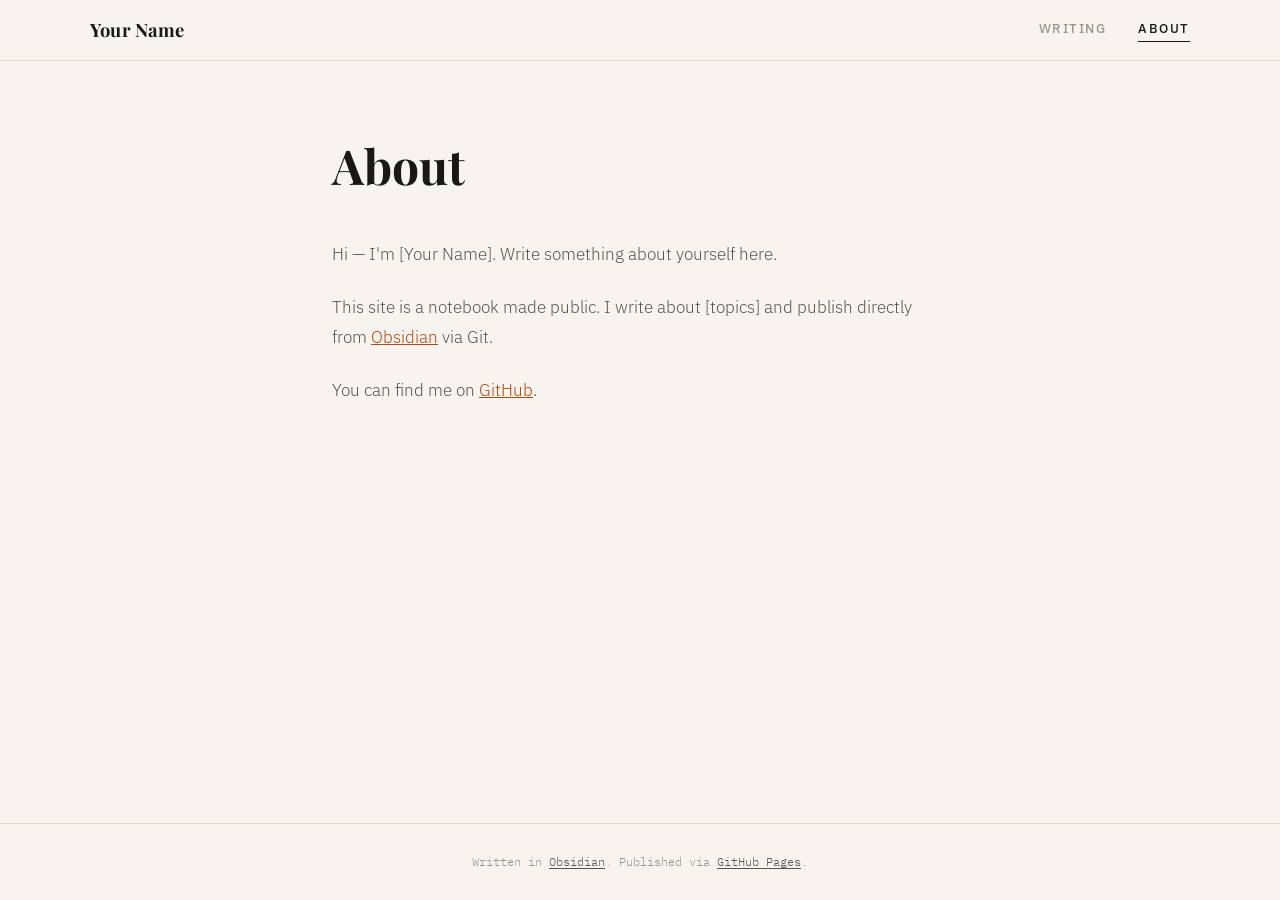
==== about.html @ 258dfccd "Site setup Files from claude. Need a space to publish posts directly from an obsidian vault which ca" ====
<!DOCTYPE html>
<html lang="en">
<head>
  <meta charset="UTF-8">
  <meta name="viewport" content="width=device-width, initial-scale=1.0">
  <title>About — Your Name</title>
  <link rel="stylesheet" href="style.css">
  <link rel="preconnect" href="https://fonts.googleapis.com">
  <link href="https://fonts.googleapis.com/css2?family=Playfair+Display:ital,wght@0,400;0,700;1,400&family=IBM+Plex+Mono:wght@400;500&family=IBM+Plex+Sans:wght@300;400;500&display=swap" rel="stylesheet">
  <style>
    .about-layout {
      max-width: 680px;
      margin: 0 auto;
      padding: 4rem 2rem 6rem;
      flex: 1;
    }
    .about-layout h1 {
      font-family: var(--font-display);
      font-size: 3rem;
      font-weight: 700;
      margin-bottom: 2rem;
    }
    .about-layout p {
      font-size: 1.0625rem;
      line-height: 1.8;
      color: var(--ink-light);
      margin-bottom: 1.4rem;
    }
    .about-layout a { color: var(--accent); text-decoration: underline; }
  </style>
</head>
<body>
  <header class="site-header">
    <div class="header-inner">
      <a href="index.html" class="site-title">Your Name</a>
      <nav class="site-nav">
        <a href="index.html" class="nav-link">Writing</a>
        <a href="about.html" class="nav-link active">About</a>
      </nav>
    </div>
  </header>

  <main class="about-layout">
    <h1>About</h1>
    <p>Hi — I'm [Your Name]. Write something about yourself here.</p>
    <p>This site is a notebook made public. I write about [topics] and publish directly from <a href="https://obsidian.md" target="_blank">Obsidian</a> via Git.</p>
    <p>You can find me on <a href="#">GitHub</a>.</p>
  </main>

  <footer class="site-footer">
    <p>Written in <a href="https://obsidian.md" target="_blank">Obsidian</a>. Published via <a href="https://pages.github.com" target="_blank">GitHub Pages</a>.</p>
  </footer>
</body>
</html>
---- style.css ----
/* ============================================================
   DESIGN SYSTEM
   ============================================================ */
:root {
  --ink:        #1a1814;
  --ink-light:  #5c554a;
  --ink-faint:  #9c9488;
  --paper:      #f7f4ef;
  --paper-warm: #f0ebe2;
  --paper-card: #faf8f4;
  --accent:     #b5470c;
  --accent-dim: #d4622a;
  --rule:       #e0d8ce;

  --font-display: 'Playfair Display', Georgia, serif;
  --font-body:    'IBM Plex Sans', system-ui, sans-serif;
  --font-mono:    'IBM Plex Mono', 'Courier New', monospace;

  --max-width: 1100px;
  --post-width: 680px;
}

/* ============================================================
   RESET & BASE
   ============================================================ */
*, *::before, *::after { box-sizing: border-box; margin: 0; padding: 0; }

html { font-size: 16px; scroll-behavior: smooth; }

body {
  background: var(--paper);
  color: var(--ink);
  font-family: var(--font-body);
  font-weight: 300;
  line-height: 1.7;
  min-height: 100vh;
  display: flex;
  flex-direction: column;
}

a { color: inherit; text-decoration: none; }

/* ============================================================
   HEADER
   ============================================================ */
.site-header {
  border-bottom: 1px solid var(--rule);
  padding: 0 2rem;
  position: sticky;
  top: 0;
  background: color-mix(in srgb, var(--paper) 92%, transparent);
  backdrop-filter: blur(12px);
  z-index: 100;
}

.header-inner {
  max-width: var(--max-width);
  margin: 0 auto;
  display: flex;
  align-items: center;
  justify-content: space-between;
  height: 60px;
}

.site-title {
  font-family: var(--font-display);
  font-size: 1.15rem;
  font-weight: 700;
  letter-spacing: 0.01em;
  color: var(--ink);
  transition: color 0.2s;
}
.site-title:hover { color: var(--accent); }

.site-nav { display: flex; gap: 2rem; }

.nav-link {
  font-size: 0.8rem;
  font-weight: 500;
  letter-spacing: 0.12em;
  text-transform: uppercase;
  color: var(--ink-faint);
  transition: color 0.2s;
  padding-bottom: 2px;
  border-bottom: 1px solid transparent;
}
.nav-link:hover,
.nav-link.active {
  color: var(--ink);
  border-bottom-color: var(--ink);
}

/* ============================================================
   HERO
   ============================================================ */
.hero {
  max-width: var(--max-width);
  margin: 0 auto;
  padding: 5rem 2rem 3.5rem;
}

.hero-label {
  font-family: var(--font-mono);
  font-size: 0.78rem;
  color: var(--accent);
  letter-spacing: 0.06em;
  margin-bottom: 1rem;
}

.hero-title {
  font-family: var(--font-display);
  font-size: clamp(2.8rem, 6vw, 4.8rem);
  font-weight: 700;
  line-height: 1.1;
  color: var(--ink);
}

.hero-title em {
  font-style: italic;
  color: var(--accent);
}

/* ============================================================
   POSTS GRID
   ============================================================ */
.posts-section {
  max-width: var(--max-width);
  margin: 0 auto;
  padding: 1rem 2rem 6rem;
  flex: 1;
}

.posts-grid {
  display: grid;
  grid-template-columns: repeat(auto-fill, minmax(300px, 1fr));
  gap: 1.5px;
  border: 1.5px solid var(--rule);
}

.post-card {
  background: var(--paper-card);
  border: none;
}

.card-link {
  display: block;
  padding: 2rem 2rem 1.75rem;
  height: 100%;
  border: 1.5px solid transparent;
  transition: background 0.2s, border-color 0.2s;
  position: relative;
  overflow: hidden;
}
.card-link::before {
  content: '';
  position: absolute;
  top: 0; left: 0;
  width: 3px;
  height: 100%;
  background: var(--accent);
  transform: scaleY(0);
  transform-origin: bottom;
  transition: transform 0.25s ease;
}
.card-link:hover { background: var(--paper-warm); }
.card-link:hover::before { transform: scaleY(1); }

.card-meta {
  display: flex;
  gap: 0.75rem;
  align-items: center;
  margin-bottom: 0.85rem;
  flex-wrap: wrap;
}

.card-category {
  font-family: var(--font-mono);
  font-size: 0.68rem;
  letter-spacing: 0.1em;
  text-transform: uppercase;
  color: var(--accent);
  background: color-mix(in srgb, var(--accent) 10%, transparent);
  padding: 0.2em 0.6em;
  border-radius: 2px;
}

.card-date {
  font-family: var(--font-mono);
  font-size: 0.72rem;
  color: var(--ink-faint);
}

.card-title {
  font-family: var(--font-display);
  font-size: 1.25rem;
  font-weight: 700;
  line-height: 1.3;
  color: var(--ink);
  margin-bottom: 0.75rem;
}

.card-preview {
  font-size: 0.875rem;
  color: var(--ink-light);
  line-height: 1.65;
  margin-bottom: 1.5rem;
}

.card-read {
  font-family: var(--font-mono);
  font-size: 0.72rem;
  letter-spacing: 0.08em;
  color: var(--accent);
  display: block;
}

/* ============================================================
   LOADING & ERROR STATES
   ============================================================ */
.loading-state {
  display: flex;
  gap: 0.5rem;
  justify-content: center;
  padding: 4rem 0;
}

.loading-dot {
  width: 6px; height: 6px;
  border-radius: 50%;
  background: var(--ink-faint);
  animation: pulse 1.2s ease-in-out infinite;
}
.loading-dot:nth-child(2) { animation-delay: 0.2s; }
.loading-dot:nth-child(3) { animation-delay: 0.4s; }

@keyframes pulse {
  0%, 80%, 100% { transform: scale(0.7); opacity: 0.4; }
  40% { transform: scale(1); opacity: 1; }
}

.error-state {
  padding: 3rem 2rem;
  max-width: 500px;
  margin: 0 auto;
  text-align: center;
  font-family: var(--font-mono);
  font-size: 0.85rem;
  color: var(--ink-light);
  border: 1px dashed var(--rule);
}

/* ============================================================
   POST PAGE LAYOUT
   ============================================================ */
.post-layout {
  display: grid;
  grid-template-columns: 260px 1fr;
  max-width: var(--max-width);
  margin: 0 auto;
  flex: 1;
  width: 100%;
  padding: 0 1rem;
  gap: 3rem;
  align-items: start;
}

/* ---- SIDEBAR ---- */
.sidebar {
  position: sticky;
  top: 80px;
  padding: 2.5rem 0 2rem;
  border-right: 1px solid var(--rule);
  max-height: calc(100vh - 80px);
  overflow-y: auto;
}
.sidebar::-webkit-scrollbar { width: 4px; }
.sidebar::-webkit-scrollbar-track { background: transparent; }
.sidebar::-webkit-scrollbar-thumb { background: var(--rule); border-radius: 4px; }

.sidebar-inner { padding-right: 2rem; }

.back-link {
  font-family: var(--font-mono);
  font-size: 0.72rem;
  letter-spacing: 0.06em;
  color: var(--ink-faint);
  display: inline-block;
  margin-bottom: 2rem;
  transition: color 0.2s;
}
.back-link:hover { color: var(--accent); }

.sidebar-heading {
  font-family: var(--font-mono);
  font-size: 0.65rem;
  letter-spacing: 0.14em;
  text-transform: uppercase;
  color: var(--ink-faint);
  margin-bottom: 1rem;
}

.sidebar-nav { display: flex; flex-direction: column; gap: 0; }

.sidebar-link {
  font-size: 0.82rem;
  color: var(--ink-light);
  padding: 0.5rem 0.75rem;
  border-radius: 3px;
  transition: background 0.15s, color 0.15s;
  line-height: 1.4;
  border-left: 2px solid transparent;
}
.sidebar-link:hover { background: var(--paper-warm); color: var(--ink); }
.sidebar-link.active {
  color: var(--accent);
  border-left-color: var(--accent);
  background: color-mix(in srgb, var(--accent) 6%, transparent);
}

.sidebar-loading {
  font-family: var(--font-mono);
  font-size: 0.75rem;
  color: var(--ink-faint);
  padding: 0.5rem 0.75rem;
}

/* ---- POST MAIN ---- */
.post-main {
  padding: 3rem 0 6rem;
  max-width: var(--post-width);
}

.post-header { margin-bottom: 3rem; }

.post-header-meta {
  display: flex;
  gap: 1rem;
  align-items: center;
  margin-bottom: 1rem;
}

.post-category {
  font-family: var(--font-mono);
  font-size: 0.68rem;
  letter-spacing: 0.1em;
  text-transform: uppercase;
  color: var(--accent);
  background: color-mix(in srgb, var(--accent) 10%, transparent);
  padding: 0.2em 0.6em;
  border-radius: 2px;
}

.post-date {
  font-family: var(--font-mono);
  font-size: 0.78rem;
  color: var(--ink-faint);
}

.post-title {
  font-family: var(--font-display);
  font-size: clamp(2rem, 4vw, 3rem);
  font-weight: 700;
  line-height: 1.2;
  color: var(--ink);
}

/* ---- POST BODY TYPOGRAPHY ---- */
.post-body {
  font-size: 1.0625rem;
  line-height: 1.8;
  color: var(--ink);
}

.post-body h2 {
  font-family: var(--font-display);
  font-size: 1.65rem;
  font-weight: 700;
  margin: 2.75rem 0 1rem;
  color: var(--ink);
}

.post-body h3 {
  font-family: var(--font-display);
  font-size: 1.25rem;
  font-weight: 700;
  font-style: italic;
  margin: 2.25rem 0 0.75rem;
  color: var(--ink);
}

.post-body h4 {
  font-family: var(--font-mono);
  font-size: 0.8rem;
  letter-spacing: 0.1em;
  text-transform: uppercase;
  color: var(--ink-light);
  margin: 2rem 0 0.5rem;
}

.post-body p { margin-bottom: 1.4rem; }

.post-body a {
  color: var(--accent);
  text-decoration: underline;
  text-decoration-color: color-mix(in srgb, var(--accent) 40%, transparent);
  text-underline-offset: 3px;
  transition: text-decoration-color 0.2s;
}
.post-body a:hover { text-decoration-color: var(--accent); }

.post-body strong { font-weight: 500; color: var(--ink); }
.post-body em { font-style: italic; }

.post-body code {
  font-family: var(--font-mono);
  font-size: 0.875em;
  background: var(--paper-warm);
  border: 1px solid var(--rule);
  padding: 0.1em 0.4em;
  border-radius: 3px;
  color: var(--accent);
}

.post-body pre {
  background: var(--ink);
  color: #d4c9b8;
  padding: 1.5rem;
  border-radius: 4px;
  overflow-x: auto;
  margin: 1.5rem 0;
  font-family: var(--font-mono);
  font-size: 0.85rem;
  line-height: 1.6;
}
.post-body pre code {
  background: none;
  border: none;
  padding: 0;
  color: inherit;
  font-size: inherit;
}

.post-body blockquote {
  border-left: 3px solid var(--accent);
  padding: 0.25rem 0 0.25rem 1.5rem;
  margin: 1.75rem 0;
  color: var(--ink-light);
  font-style: italic;
}

.post-body ul, .post-body ol {
  padding-left: 1.5rem;
  margin-bottom: 1.4rem;
}
.post-body li { margin-bottom: 0.4rem; }
.post-body ul li::marker { color: var(--accent); }

.post-body hr {
  border: none;
  border-top: 1px solid var(--rule);
  margin: 2.5rem 0;
}

.post-body img {
  max-width: 100%;
  border-radius: 4px;
  margin: 1.5rem 0;
}

.post-body table {
  width: 100%;
  border-collapse: collapse;
  margin: 1.5rem 0;
  font-size: 0.9rem;
}
.post-body th {
  font-family: var(--font-mono);
  font-size: 0.72rem;
  letter-spacing: 0.08em;
  text-transform: uppercase;
  color: var(--ink-faint);
  border-bottom: 2px solid var(--rule);
  padding: 0.5rem 0.75rem;
  text-align: left;
}
.post-body td {
  padding: 0.6rem 0.75rem;
  border-bottom: 1px solid var(--rule);
}

/* ---- POST NAV ---- */
.post-footer {
  margin-top: 4rem;
  padding-top: 2rem;
  border-top: 1px solid var(--rule);
}

.post-nav {
  display: grid;
  grid-template-columns: 1fr 1fr;
  gap: 1rem;
  margin-bottom: 2rem;
}

.post-nav-link {
  display: flex;
  flex-direction: column;
  gap: 0.35rem;
  padding: 1rem 1.25rem;
  background: var(--paper-card);
  border: 1px solid var(--rule);
  transition: border-color 0.2s, background 0.2s;
  border-radius: 3px;
}
.post-nav-link:hover { background: var(--paper-warm); border-color: var(--accent); }
.post-nav-link.next { text-align: right; }

.post-nav-link span:first-child {
  font-family: var(--font-mono);
  font-size: 0.68rem;
  letter-spacing: 0.1em;
  text-transform: uppercase;
  color: var(--ink-faint);
}
.post-nav-title {
  font-family: var(--font-display);
  font-size: 0.9rem;
  color: var(--ink);
  font-weight: 700;
}

.back-to-all {
  font-family: var(--font-mono);
  font-size: 0.75rem;
  color: var(--ink-faint);
  letter-spacing: 0.06em;
  transition: color 0.2s;
}
.back-to-all:hover { color: var(--accent); }

/* ============================================================
   FOOTER
   ============================================================ */
.site-footer {
  border-top: 1px solid var(--rule);
  padding: 1.75rem 2rem;
  text-align: center;
  font-family: var(--font-mono);
  font-size: 0.72rem;
  color: var(--ink-faint);
}
.site-footer a {
  color: var(--ink-light);
  text-decoration: underline;
  text-underline-offset: 2px;
}
.site-footer a:hover { color: var(--accent); }

/* ============================================================
   RESPONSIVE
   ============================================================ */
@media (max-width: 860px) {
  .post-layout {
    grid-template-columns: 1fr;
    padding: 0;
    gap: 0;
  }

  .sidebar {
    position: static;
    max-height: none;
    border-right: none;
    border-bottom: 1px solid var(--rule);
    padding: 1.25rem 1.5rem;
    overflow: visible;
  }

  .sidebar-inner { padding-right: 0; }

  .sidebar-heading, .sidebar-nav { display: none; }

  .back-link { margin-bottom: 0; }

  .post-main {
    padding: 2rem 1.5rem 4rem;
    max-width: 100%;
  }

  .post-nav { grid-template-columns: 1fr; }
  .post-nav-link.next { text-align: left; }
}

@media (max-width: 600px) {
  .hero { padding: 3rem 1.5rem 2rem; }
  .posts-section { padding: 1rem 0 4rem; }
  .posts-grid { gap: 1px; grid-template-columns: 1fr; border: none; }
  .post-card { border-bottom: 1px solid var(--rule); }
  .hero-title { font-size: 2.4rem; }
}
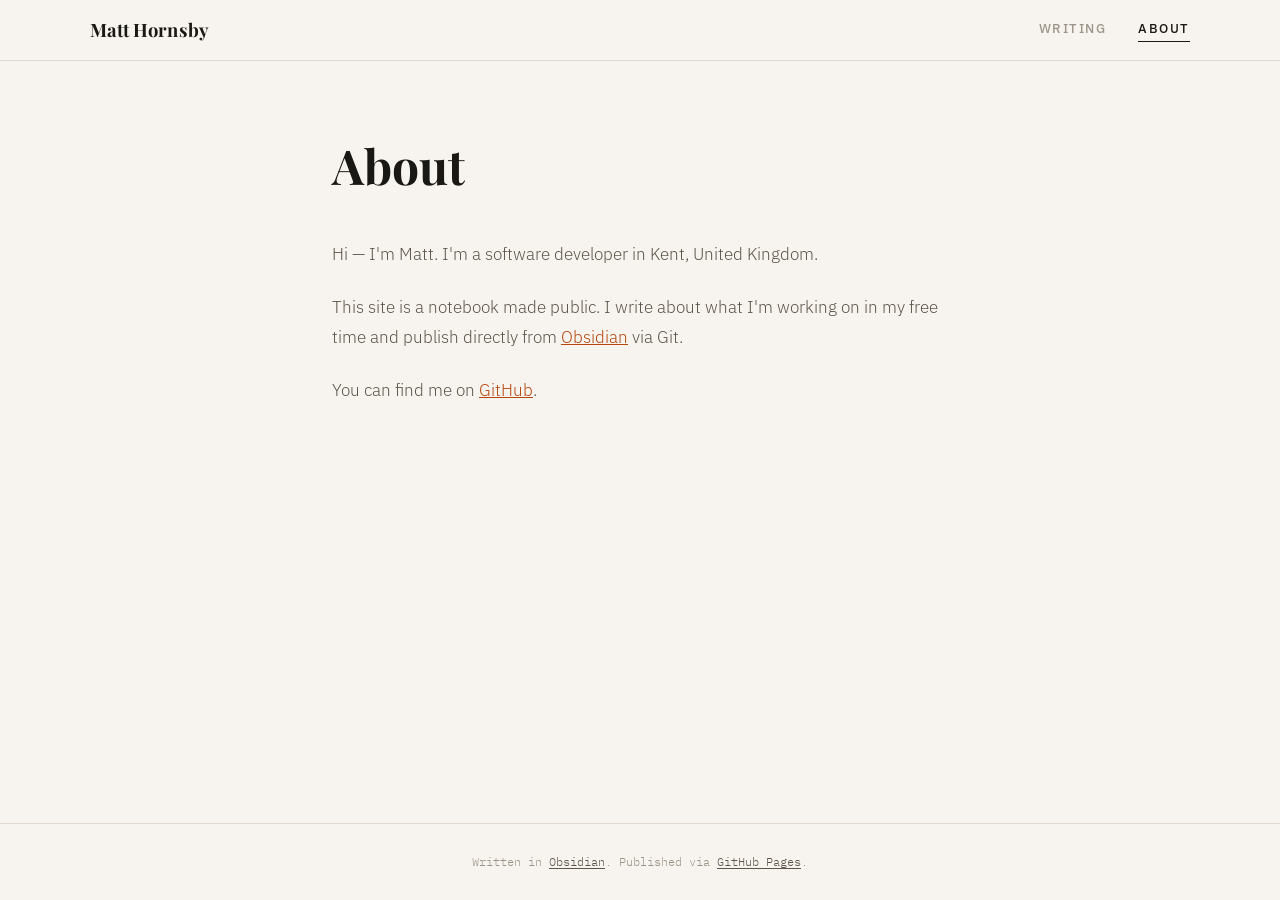
==== commit d8077c66: "Revise About page with personal details Updated personal information and links in the About page." ====
--- a/about.html
+++ b/about.html
@@ -3,7 +3,7 @@
 <head>
   <meta charset="UTF-8">
   <meta name="viewport" content="width=device-width, initial-scale=1.0">
-  <title>About — Your Name</title>
+  <title>About — Matt Hornsby</title>
   <link rel="stylesheet" href="style.css">
   <link rel="preconnect" href="https://fonts.googleapis.com">
   <link href="https://fonts.googleapis.com/css2?family=Playfair+Display:ital,wght@0,400;0,700;1,400&family=IBM+Plex+Mono:wght@400;500&family=IBM+Plex+Sans:wght@300;400;500&display=swap" rel="stylesheet">
@@ -32,7 +32,7 @@
 <body>
   <header class="site-header">
     <div class="header-inner">
-      <a href="index.html" class="site-title">Your Name</a>
+      <a href="index.html" class="site-title">Matt Hornsby</a>
       <nav class="site-nav">
         <a href="index.html" class="nav-link">Writing</a>
         <a href="about.html" class="nav-link active">About</a>
@@ -42,9 +42,9 @@
 
   <main class="about-layout">
     <h1>About</h1>
-    <p>Hi — I'm [Your Name]. Write something about yourself here.</p>
-    <p>This site is a notebook made public. I write about [topics] and publish directly from <a href="https://obsidian.md" target="_blank">Obsidian</a> via Git.</p>
-    <p>You can find me on <a href="#">GitHub</a>.</p>
+    <p>Hi — I'm Matt. I'm a software developer in Kent, United Kingdom.</p>
+    <p>This site is a notebook made public. I write about what I'm working on in my free time and publish directly from <a href="https://obsidian.md" target="_blank">Obsidian</a> via Git.</p>
+    <p>You can find me on <a href="https://github.com/MattHSBY">GitHub</a>.</p>
   </main>
 
   <footer class="site-footer">
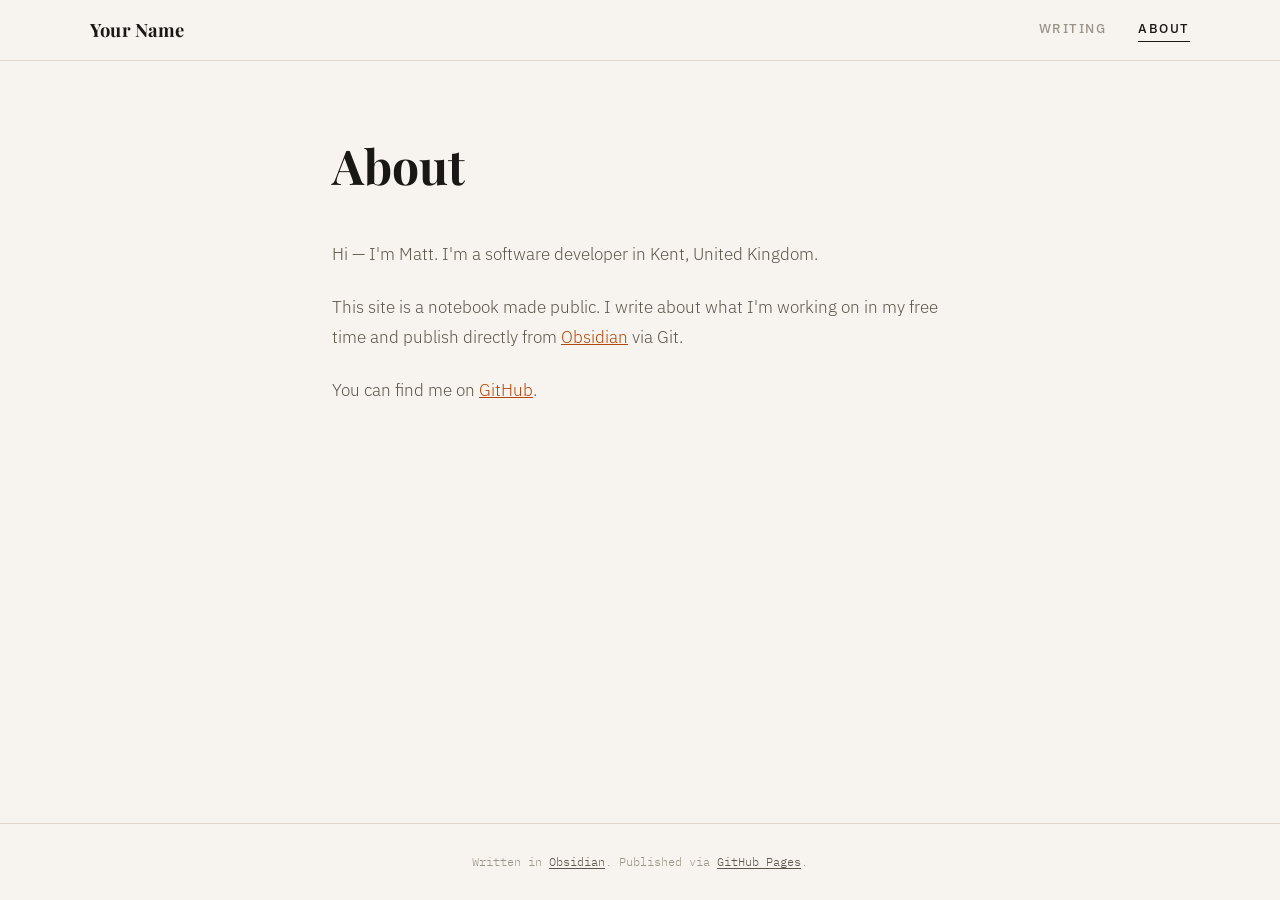
==== commit f82b8503: "Changed architecture Removing posts folder and moving obsidian vault of .md files to a separate repo" ====
--- a/about.html
+++ b/about.html
@@ -32,7 +32,7 @@
 <body>
   <header class="site-header">
     <div class="header-inner">
-      <a href="index.html" class="site-title">Matt Hornsby</a>
+      <a href="index.html" class="site-title">Your Name</a>
       <nav class="site-nav">
         <a href="index.html" class="nav-link">Writing</a>
         <a href="about.html" class="nav-link active">About</a>
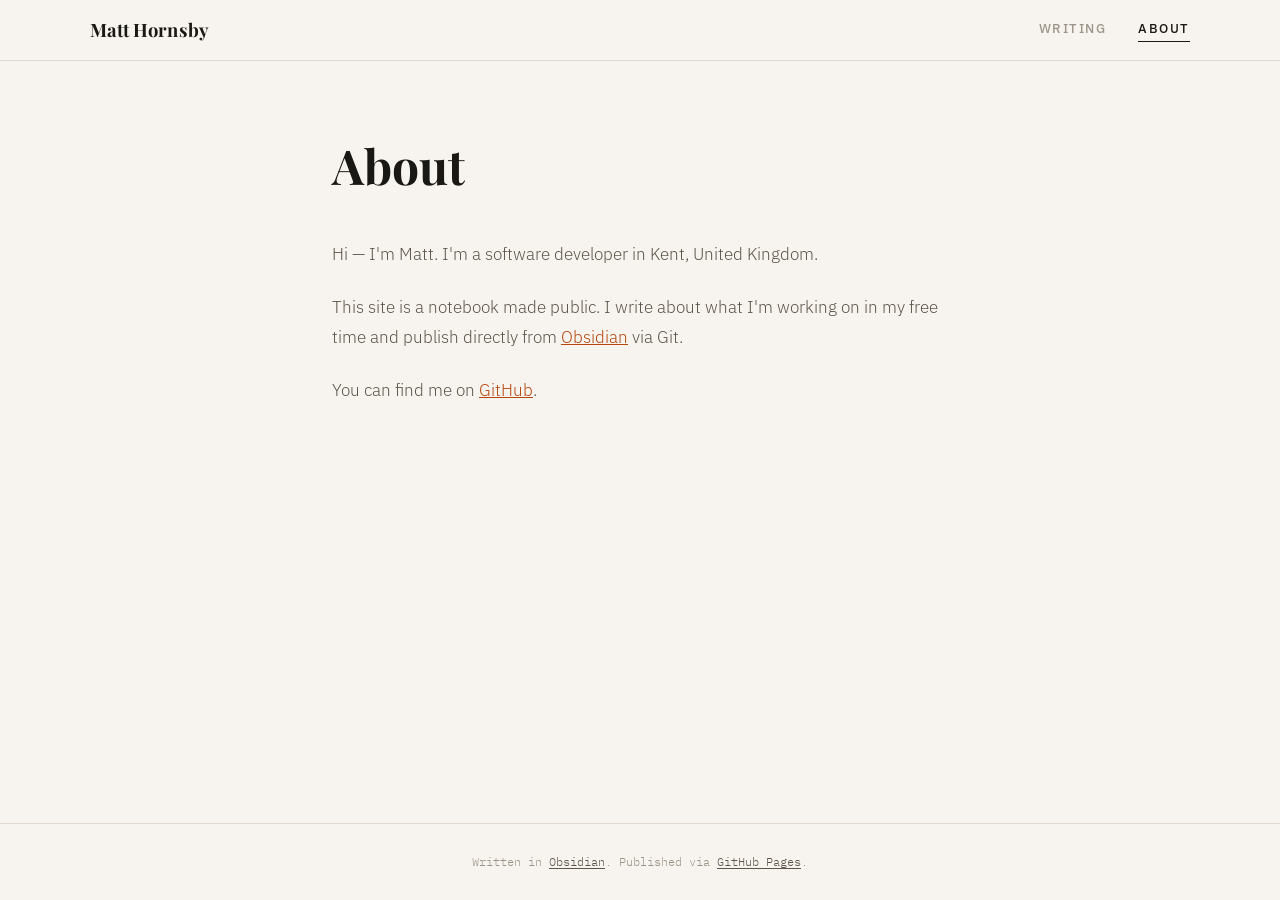
==== commit 3e31bc00: "Update site title from 'Your Name' to 'Matt Hornsby'" ====
--- a/about.html
+++ b/about.html
@@ -32,7 +32,7 @@
 <body>
   <header class="site-header">
     <div class="header-inner">
-      <a href="index.html" class="site-title">Your Name</a>
+      <a href="index.html" class="site-title">Matt Hornsby</a>
       <nav class="site-nav">
         <a href="index.html" class="nav-link">Writing</a>
         <a href="about.html" class="nav-link active">About</a>
